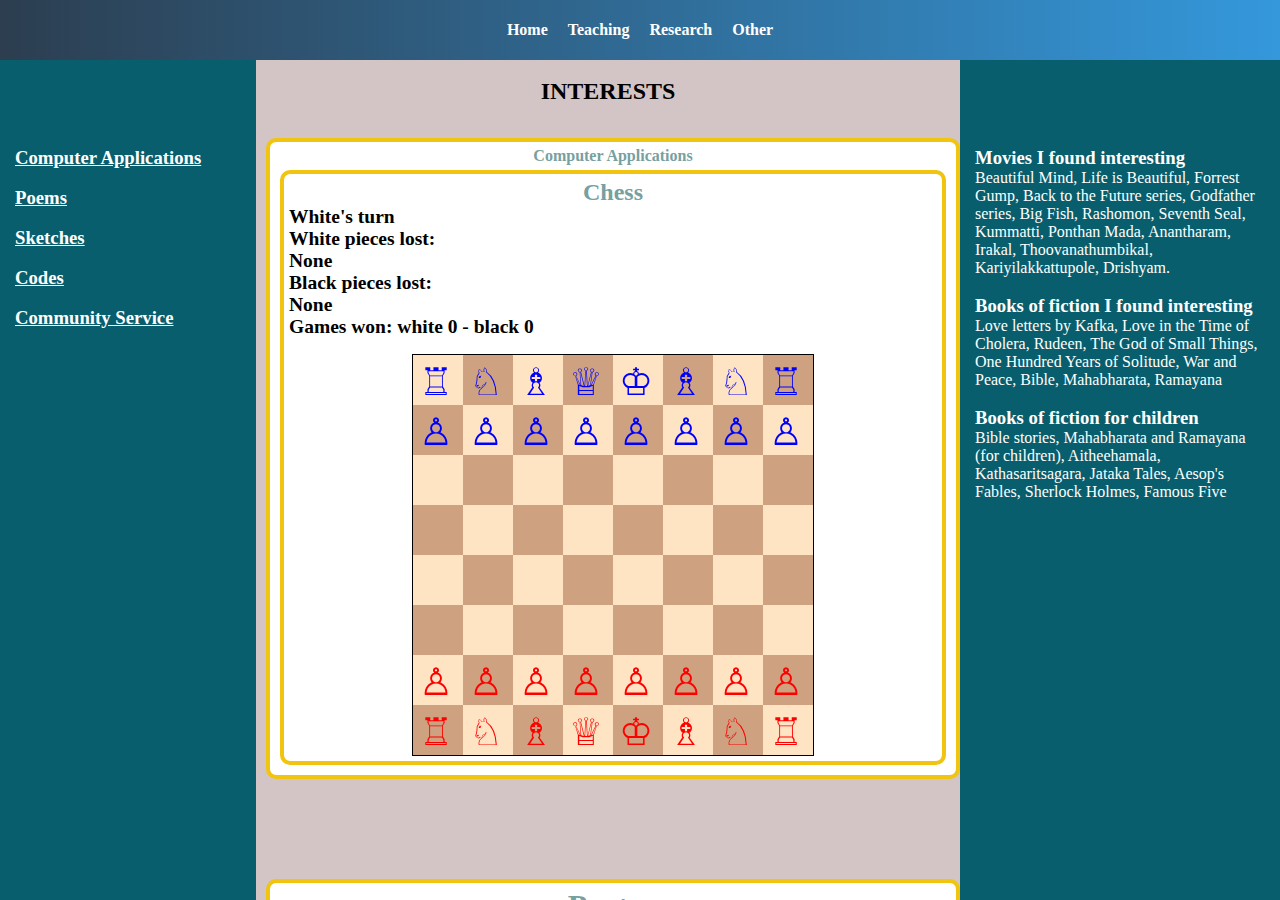
==== others.html @ 44015fb9 "Add files via upload" ====
<!DOCTYPE html>
<html lang="en">
<head>
    <meta charset="UTF-8">
    <meta name="viewport" content="width=device-width, initial-scale=1.0">
    <link rel="stylesheet" type="text/css" href="styleother.css">
    <title>Chess (Multiplayer)</title>
    <script type="text/javascript" src="js/script.js"></script>
    <style>
        html {
            scroll-behavior: smooth;
        }
    </style>
</head>
<body>
    <header class="fixed-header">
        <div id="nav">
            <nav>                   
                <ul>
                    <li><a href="index.html">Home</a></li>
                    <li><a href="teachingportfolio.html">Teaching</a></li>
                    <li><a href="research.html">Research</a></li>
                    <li><a href="others.html">Other</a></li>
                </ul>
            </nav>
        </div>   
    </header>
    <main class="main">
        <div class="container">
            <div class="left">
                <div class="content">
                    <br><br><br><br>
                    
                    <h3><a href="#CA">Computer Applications</a></h3>
                    <br>
                    <h3><a href="#Poetry">Poems</a></h3>
                    <br>
                    <h3><a href="#SK">Sketches</a></h3>
                    <br>
                    <h3><a href="https://app.box.com/s/dmi5j92ljayse3am610q">Codes</a></h3>
                    <br>
                    <h3><a href="#Rcitizen">Community Service</a></h3>
                </div>  
            </div>
            <div class="middle">
                <br>
                <h2 id="main-heading"><strong>INTERESTS</strong></h2>
                <br>
                <div class="scrollable-content">
                    <div class="content">
                        <div class="container-others1">
                            <h4 id="CA"> Computer Applications</h4>
                            <div class="chessboard-box">
                                <h2>Chess</h2>
                                <div class="info-container">
                                    <h2 id="currentTeamText"></h2>
                                    <h2>White pieces lost:</h2>
                                    <h2 id="whiteCasualities"></h2>
                                    <h2>Black pieces lost:</h2>
                                    <h2 id="blackCasualities"></h2>
                                    <h2 id="totalVictories"></h2>
                                    <br>
                                </div>
                                <div class="canvas-container">
                                    <canvas id="chessCanvas" width="400" height="400"></canvas>
                                </div>
                            </div>
                        </div>
                        <br><br><br><br><br>
                        <div class="container-others2">
                            <div class="image-info">
                                <h1 id="Poetry">Poetry</h1>
                            </div>
                            <div class="poem1">                     
                                <br><br><br>
                                <div class="image-container">
                                    <img src="Images/njan marendathenganejpg.jpg" alt="Description of Image">
                                </div> 
                            </div>
                            <br>
                            <div class="poem2">
                                <br><br><br>
                                <div class="image-container">
                                    <img src="Images/thokkan.jpg" alt="Description of Image">
                                </div>
                            </div>
                            <br>
                            <div class="poem3">
                                <br><br><br>
                                <div class="image-container">
                                    <img src="Images/kuleenam.jpg" alt="Description of Image">
                                </div> 
                            </div>
                            <div class="poem3">
                                <br><br><br>
                                <div class="image-container">
                                    <img src="Images/Luminaries.jpg" alt="Description of Image">
                                </div> 
                            </div>
                        </div>
                        <br><br><br><br><br>
                        <div class="container-others3">
                            <div class="image-info">
                                <h1 id="SK">Sketches</h1>
                            </div>
                            <div class="sketch1">                     
                                <br><br><br>
                                <div class="image-container">
                                    <img src="Images/sketch.JPG" alt="Description of Image">
                                </div> 
                            </div>            
                        </div>
                        <div class="container-others4">
                            <div class="image-info">
                                <h1 id="Rcitizen">Being a responsible citizen</h1>
                            </div>
                            <div class="Rcitizenclass">                     
                                <br><br><br>
                                <div class="image-container">
                                    <p>We a collective of science enthusiasts come under an umbrella we call KTPI and try to engage in moulding young students to become successful at a carear in science. We conduct seminars, colloquims and conferences aiming at students. Also, we train them through one of our initiative ART by providing opportunities to do research with experts in the area. You can find more about KTPI <a href="https://keralatpi.github.io/">here</a> </p>
                                </div> 
                            </div>            
                        </div>
                    </div>
                </div>
            </div>
            <div class="right">
                <div class="content">
                    <br><br><br><br>
                    <h3>Movies I found interesting</h3>
                    <p>Beautiful Mind, Life is Beautiful, Forrest Gump, Back to the Future series, Godfather series, Big Fish, Rashomon, Seventh Seal, Kummatti, Ponthan Mada, Anantharam, Irakal, Thoovanathumbikal, Kariyilakkattupole, Drishyam.</p>
                    <br>
                    <h3>Books of fiction I found interesting</h3>
                    <p>Love letters by Kafka, Love in the Time of Cholera, Rudeen, The God of Small Things, One Hundred Years of Solitude, War and Peace, Bible, Mahabharata, Ramayana</p>
                    <br>
                    <h3>Books of fiction for children</h3>
                    <p>Bible stories, Mahabharata and Ramayana (for children), Aitheehamala, Kathasaritsagara, Jataka Tales, Aesop's Fables, Sherlock Holmes, Famous Five</p>
                    <br><br><br><br>
                </div>
            </div>
        </div> 
    </main>
</body>
</html>
---- styleother.css ----
* {
    margin: 0;
    padding: 0;
    box-sizing: border-box;
}

body {
    background-color: #2c3e50;
    width: 100%;
    color: #f8f8f8;
    font-family: 'Garamond', serif;
    display: flex;
    justify-content: center;
    height: 100vh;
    overflow: hidden;
}

.fixed-header {
    display: flex;
    justify-content: center;
    align-items: center;
    position: fixed;
    top: 0;
    left: 0;
    width: 100%;
    height: 60px;
    background: linear-gradient(to right, #2c3e50, #3498db);
    padding: 10px;
    z-index: 1000;
}

nav ul {
    display: flex;
    justify-content: center;
    align-items: center;
    list-style-type: none;
    color: white;
}

nav ul li {
    margin: 0 10px;
}

nav ul li a {
    color: #fff;
    text-decoration: none;
    font-weight: bold;
    position: relative;
}

nav ul li a::after {
    content: '';
    position: absolute;
    bottom: 0;
    left: 0;
    width: 0;
    height: 2px;
    background-color: #f1c40f;
    transition: width 0.3s ease;
}

nav ul li a:hover::after {
    width: 100%;
}

main {
    margin-top: 60px;
    display: flex;
    width: 100%;
    height: calc(100vh - 60px);
}

.container {
    display: flex;
    width: 100%;
    height: 100%;
}

.column {
    padding: 0;
    overflow-y: auto;
}

.left {
    width: 20%;
    background-color:  rgb(8, 94, 109);
    
    color: white;
    padding: 5px;
}

.middle {
    width: 55%;
    justify-content: center;
    text-align: center;
    background-color: rgb(211, 197, 197);
    color: rgb(119, 160, 160);
    display: flex;
    flex-direction: column;
    overflow-y: auto;
}

.right {
    width: 25%;
    background-color: rgb(8, 94, 109);
    color: white;
    padding: 5px;
}

a {
    color: white;
}

.middle .container-others1,
.middle .container-others2,
.middle .container-others3,
.middle .container-others4 {
    width:100%;
    border: 4px solid #f1c40f;
    padding: 5px;
    margin: 5px;
    background-color: #ffffff;
    border-radius: 10px;
}

.middle .container-others1 .canvas-container,
.middle .container-others2 .image-container,
.middle .container-others3 .image-container,
.middle .container-others4 .image-container {
    display: flex;
    justify-content: center;
    align-items: center;
}

canvas {
    border: 1px solid black;
}

.middle .container-others2 .image-container img {
    width: 100%;
    height: auto;
}

.middle .container-others3 .image-container img {
    width: 100%;
    height: auto;
}
.scrollable-content {
    overflow-y: auto;
    flex-grow: 1;
    padding-right: 0px;
    scroll-padding-left: 0;
    padding-bottom: 100px;
    box-sizing: border-box;
}

.middle .container-others1 .info-container {
    text-align: left;
    font-size: small;
    color: black;
}

.middle .content {
    display: flex;
    flex-direction: column;
    align-items: center;
    width: 100%;
    height:auto;
}
.middle #main-heading
{
    color:black;
    
}
.middle .container-others1 h1,
.middle .container-others2 h1,
.middle .container-others3 h1 
.middle .container-others4 h1 {
    margin-bottom: 10px;
}

.chessboard-box {
    border: 4px solid #f1c40f;
    padding: 5px;
    margin: 5px;
    background-color: #ffffff;
    border-radius: 10px;
}

.poem1, .poem2, .poem3, .sketch1, .Rcitizenclass {

    border: 4px solid #f1c40f;
    padding: 5px;
    margin: 5px 0;
    background-color: #ffffff;
    border-radius: 10px;
}
.Rcitizenclass .image-container a{
    color:#3498db;
}
/* Media queries */

/*
@media (max-width: 550px) {
    body {
        background-color: #2c3e50;
        width: 100%;
        color: #f8f8f8;
        font-family: 'Garamond', serif;
        display: flex;
        justify-content: center;
        height: auto;
        overflow: auto;
    }
    
    .fixed-header {
        display: flex;
        justify-content: center;
        align-items: center;
        position: fixed;
        top: 0;
        left: 0;
        width: 100%;
        height: 60px;
        background: linear-gradient(to right, #2c3e50, #3498db);
        padding: 10px;
        z-index: 1000;
    }
    
    nav ul {
        display: flex;
        justify-content: center;
        align-items: center;
        list-style-type: none;
        color: white;
    }
    
    nav ul li {
        margin: 0 10px;
    }
    
    nav ul li a {
        color: #fff;
        text-decoration: none;
        font-weight: bold;
        position: relative;
    }
    
    nav ul li a::after {
        content: '';
        position: absolute;
        bottom: 0;
        left: 0;
        width: 0;
        height: 2px;
        background-color: #f1c40f;
        transition: width 0.3s ease;
    }
    
    nav ul li a:hover::after {
        width: 100%;
    }
    
    main {
        margin-top: 60px;
        display: flex;
        width: 100%;
        height: 100%;
        overflow-y: auto;
    }
    
    .container{
        width:100%;
        display:flex;
        flex-direction: column;
        align-content: center;
        align-items: center;
        padding: 5%;
    }
    .scrollable-content{
        width:100%;
    }
    .left,.right,.middle{
        width:100%;
        height:100%;
        padding:3%;
    }
    .middle{
        height:100vh;
    }
    .name-container {
        position: static;
        transform: none;
    }

    .content {
        margin: 0px;
        padding: 0px;
        width:100%;
        height:auto;
        grid-template-columns: 1fr;
    }
    canvas {
        border: 1px solid black;
        width:100%;
        height:auto;
    }
}*/
/* Small devices (up to 576px) */
@media (max-width: 500px){
    body {
        background-color: #2c3e50;
        width: 100%;
        color: #f8f8f8;
        font-family: 'Garamond', serif;
        display: flex;
        justify-content: center;
        height: auto;
        overflow: auto;
    }
    
    .fixed-header {
        display: flex;
        justify-content: center;
        align-items: center;
        position: fixed;
        top: 0;
        left: 0;
        width: 100%;
        height: 60px;
        background: linear-gradient(to right, #2c3e50, #3498db);
        padding: 10px;
        z-index: 1000;
    }
    
    nav ul {
        display: flex;
        justify-content: center;
        align-items: center;
        list-style-type: none;
        color: white;
    }
    
    nav ul li {
        margin: 0 10px;
    }
    
    nav ul li a {
        color: #fff;
        text-decoration: none;
        font-weight: bold;
        position: relative;
    }
    
    nav ul li a::after {
        content: '';
        position: absolute;
        bottom: 0;
        left: 0;
        width: 0;
        height: 2px;
        background-color: #f1c40f;
        transition: width 0.3s ease;
    }
    
    nav ul li a:hover::after {
        width: 100%;
    }
    
    main {
        margin-top: 60px;
        display: flex;
        width: 100%;
        height: 100%;
        overflow-y: auto;
    }
    
    .container{
        width:100%;
        display:flex;
        flex-direction: column;
        align-content: center;
        align-items: center;
        padding: 5%;
    }
    .scrollable-content{
        width:100%;
    }
    .left,.right,.middle{
        width:100%;
        height:100%;
        padding:3%;
    }
    .middle{
        height:100vh;
    }
    .name-container {
        position: static;
        transform: none;
    }

    .content {
        margin: 0px;
        padding: 0px;
        width:100%;
        height:auto;
        grid-template-columns: 1fr;
    }
    canvas {
        border: 1px solid black;
        width:100%;
        height:auto;
    }
}
@media (max-width: 800px){
    body {
        background-color: #2c3e50;
        width: 100%;
        color: #f8f8f8;
        font-family: 'Garamond', serif;
        display: flex;
        justify-content: center;
        height: auto;
        overflow: auto;
    }
    
    .fixed-header {
        display: flex;
        justify-content: center;
        align-items: center;
        position: fixed;
        top: 0;
        left: 0;
        width: 100%;
        height: 60px;
        background: linear-gradient(to right, #2c3e50, #3498db);
        padding: 10px;
        z-index: 1000;
    }
    
    nav ul {
        display: flex;
        justify-content: center;
        align-items: center;
        list-style-type: none;
        color: white;
    }
    
    nav ul li {
        margin: 0 10px;
    }
    
    nav ul li a {
        color: #fff;
        text-decoration: none;
        font-weight: bold;
        position: relative;
    }
    
    nav ul li a::after {
        content: '';
        position: absolute;
        bottom: 0;
        left: 0;
        width: 0;
        height: 2px;
        background-color: #f1c40f;
        transition: width 0.3s ease;
    }
    
    nav ul li a:hover::after {
        width: 100%;
    }
    
    main {
        margin-top: 60px;
        display: flex;
        width: 100%;
        height: 100%;
        overflow-y: auto;
    }
    
    .container{
        width:100%;
        display:flex;
        flex-direction: column;
        align-content: center;
        align-items: center;
        padding: 5%;
    }
    .scrollable-content{
        width:100%;
    }
    .left,.right,.middle{
        width:100%;
        height:100%;
        padding:3%;
    }
    .middle{
        height:100vh;
    }
    .name-container {
        position: static;
        transform: none;
    }

    .content {
        margin: 0px;
        padding: 0px;
        width:100%;
        height:auto;
        grid-template-columns: 1fr;
    }
    canvas {
        border: 1px solid black;
    }
}
/*
/* Medium devices (between 577px and 992px) 
@media (min-width: 577px) and (max-width: 992px) {
    .main .left-column .content {
        margin-top: 0;
        grid-template-columns: repeat(2, 1fr);
    }
}

/* Large devices (above 992px) */
@media (min-width: 993px) {
    .content {
        margin: 5px;
        padding: 5px;
        grid-template-columns: repeat(3, 1fr);
    }
}
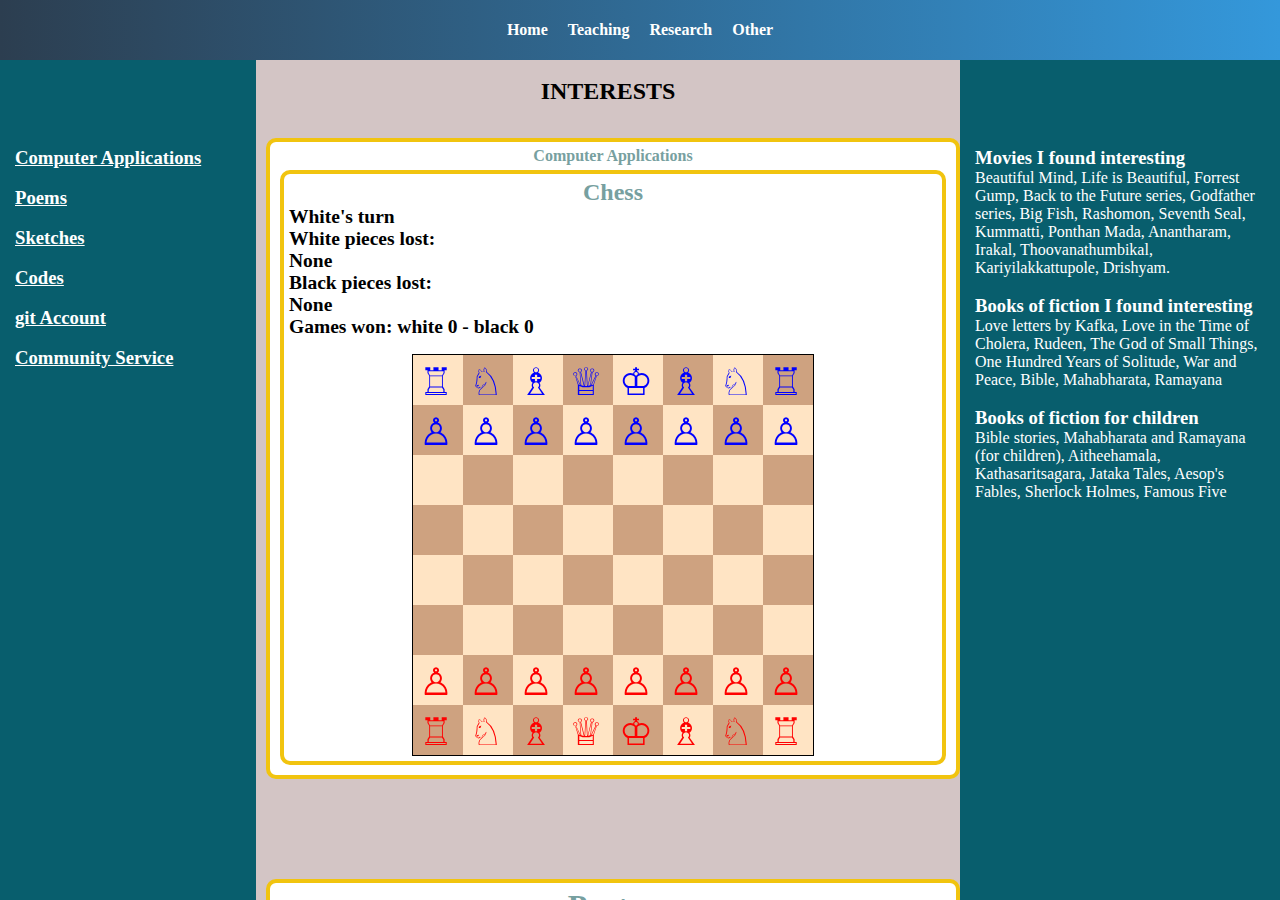
==== commit dc6cbeb3: "Update others.html" ====
--- a/others.html
+++ b/others.html
@@ -38,6 +38,8 @@
                     <h3><a href="#SK">Sketches</a></h3>
                     <br>
                     <h3><a href="https://app.box.com/s/dmi5j92ljayse3am610q">Codes</a></h3>
+                    <br>
+                    <h3><a href="https://github.com/Josecherukara">git Account</a></h3>
                     <br>
                     <h3><a href="#Rcitizen">Community Service</a></h3>
                 </div>  
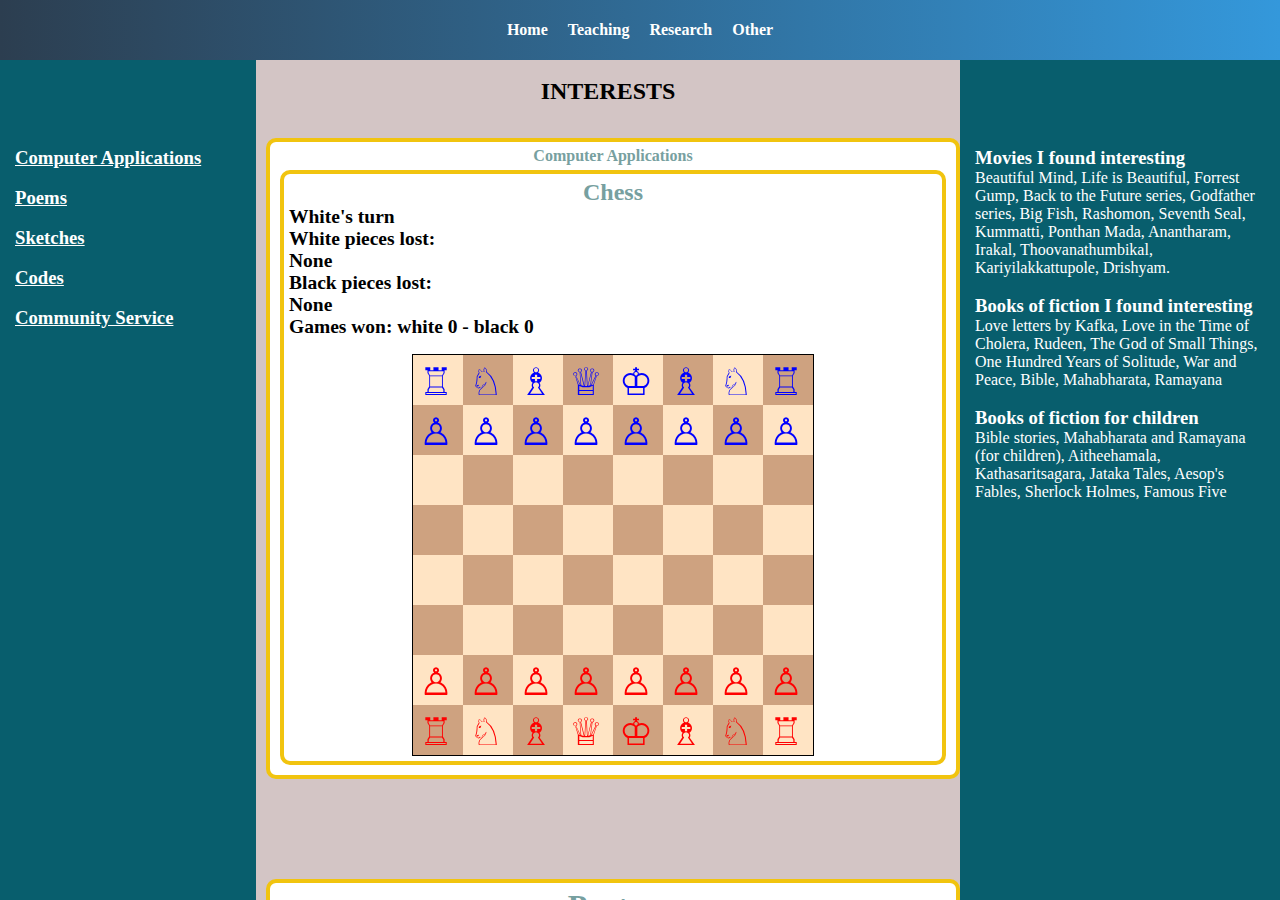
==== commit 7cad697d: "Add files via upload" ====
--- a/others.html
+++ b/others.html
@@ -38,8 +38,6 @@
                     <h3><a href="#SK">Sketches</a></h3>
                     <br>
                     <h3><a href="https://app.box.com/s/dmi5j92ljayse3am610q">Codes</a></h3>
-                    <br>
-                    <h3><a href="https://github.com/Josecherukara">git Account</a></h3>
                     <br>
                     <h3><a href="#Rcitizen">Community Service</a></h3>
                 </div>  
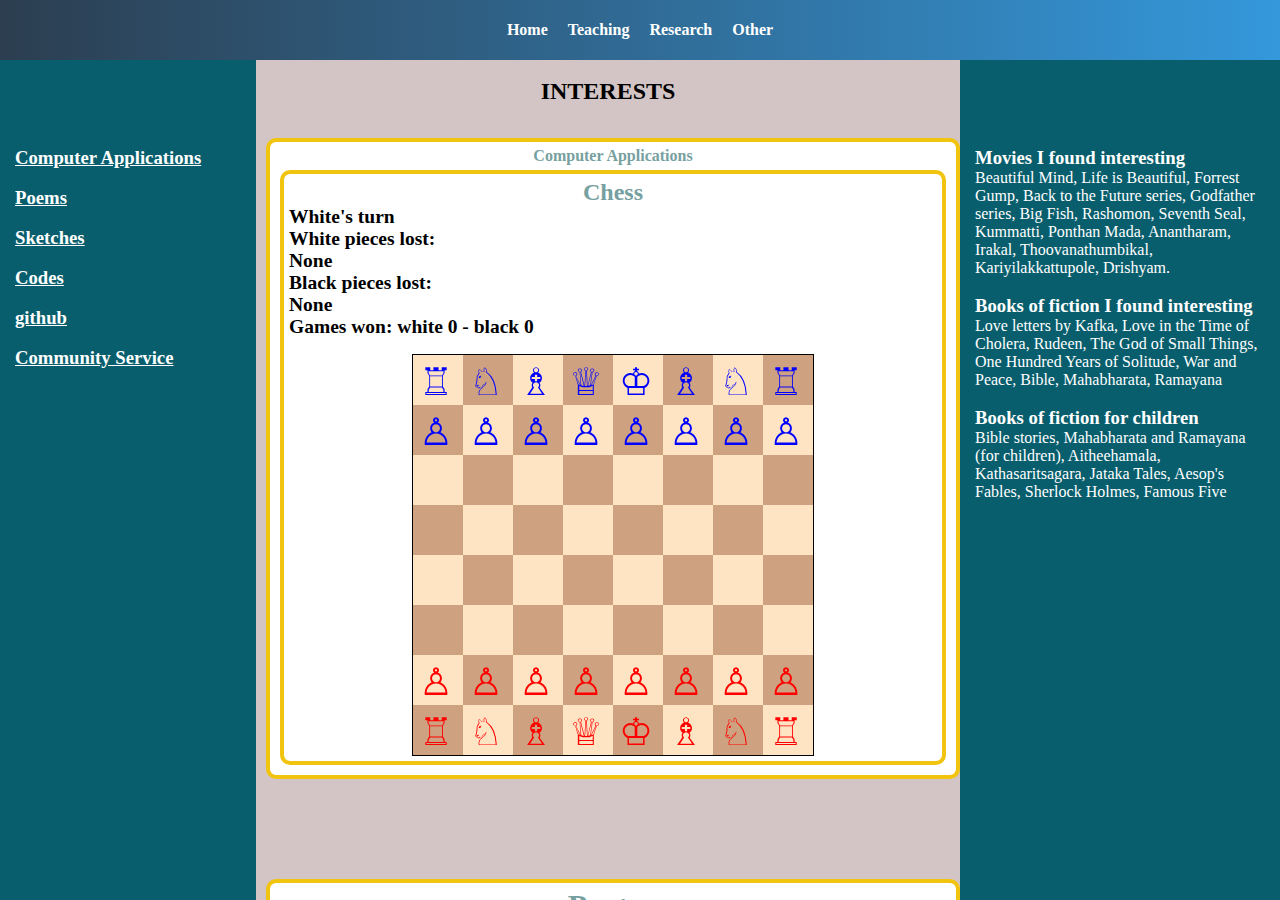
==== commit 652f7248: "Update others.html" ====
--- a/others.html
+++ b/others.html
@@ -4,7 +4,8 @@
     <meta charset="UTF-8">
     <meta name="viewport" content="width=device-width, initial-scale=1.0">
     <link rel="stylesheet" type="text/css" href="styleother.css">
-    <title>Chess (Multiplayer)</title>
+    <title>Others</title>
+    
     <script type="text/javascript" src="js/script.js"></script>
     <style>
         html {
@@ -38,6 +39,8 @@
                     <h3><a href="#SK">Sketches</a></h3>
                     <br>
                     <h3><a href="https://app.box.com/s/dmi5j92ljayse3am610q">Codes</a></h3>
+                    <br>
+                    <h3><a href="https://github.com/Josecherukara">github</a></h3>
                     <br>
                     <h3><a href="#Rcitizen">Community Service</a></h3>
                 </div>  
@@ -117,7 +120,7 @@
                             <div class="Rcitizenclass">                     
                                 <br><br><br>
                                 <div class="image-container">
-                                    <p>We a collective of science enthusiasts come under an umbrella we call KTPI and try to engage in moulding young students to become successful at a carear in science. We conduct seminars, colloquims and conferences aiming at students. Also, we train them through one of our initiative ART by providing opportunities to do research with experts in the area. You can find more about KTPI <a href="https://keralatpi.github.io/">here</a> </p>
+                                    <p>We a collective of science enthusiasts come under an umbrella, we call KTPI. Here we try to engage in moulding young students to become successful at a carear in science. We conduct seminars, colloquims and conferences aiming at under graduate and masters students. Also, we train them through one of our initiative ART by providing opportunities to do research with experts in the area. You can find more about KTPI <a href="https://keralatpi.github.io/">here</a> </p>
                                 </div> 
                             </div>            
                         </div>
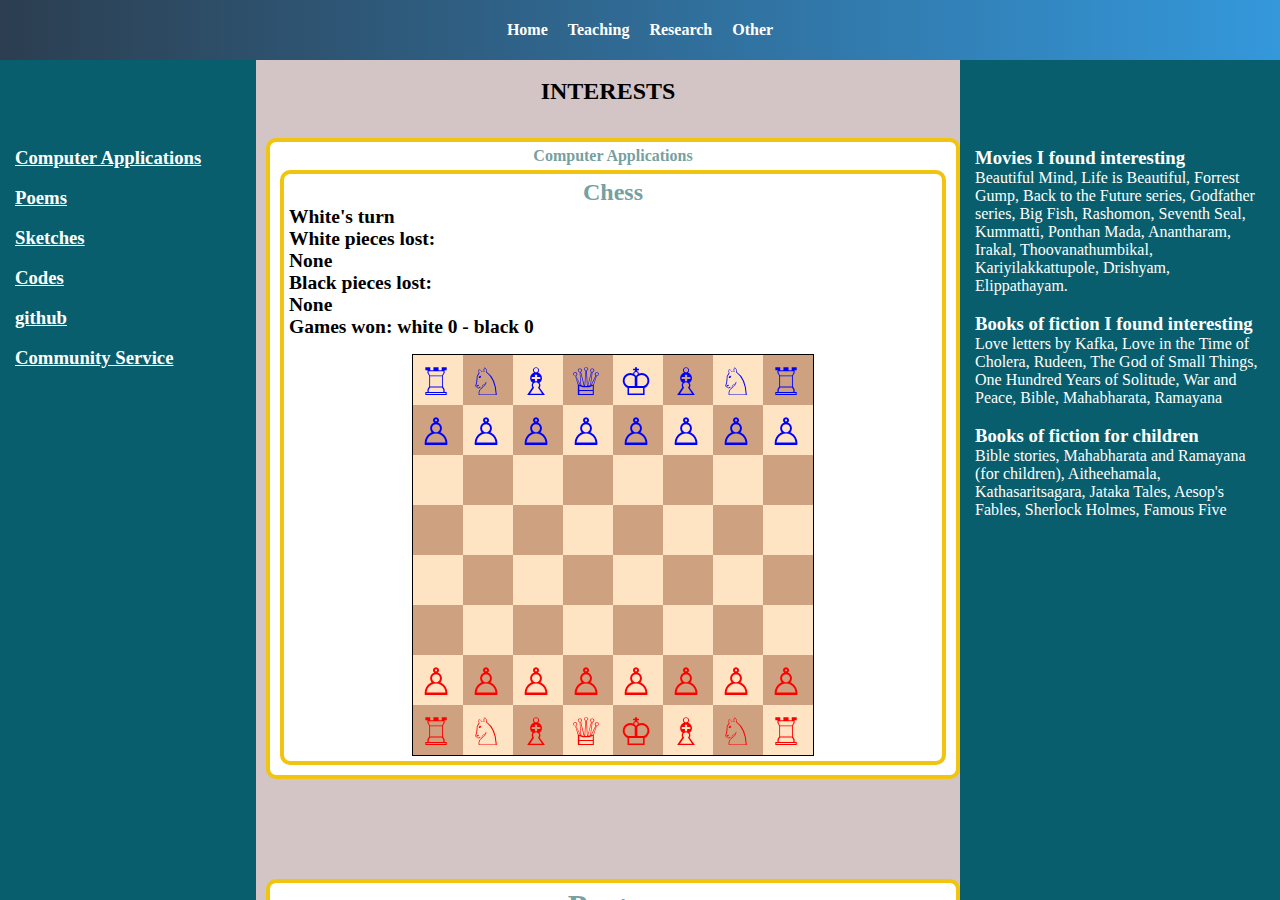
==== commit 7fa4c899: "Update others.html" ====
--- a/others.html
+++ b/others.html
@@ -131,7 +131,7 @@
                 <div class="content">
                     <br><br><br><br>
                     <h3>Movies I found interesting</h3>
-                    <p>Beautiful Mind, Life is Beautiful, Forrest Gump, Back to the Future series, Godfather series, Big Fish, Rashomon, Seventh Seal, Kummatti, Ponthan Mada, Anantharam, Irakal, Thoovanathumbikal, Kariyilakkattupole, Drishyam.</p>
+                    <p>Beautiful Mind, Life is Beautiful, Forrest Gump, Back to the Future series, Godfather series, Big Fish, Rashomon, Seventh Seal, Kummatti, Ponthan Mada, Anantharam, Irakal, Thoovanathumbikal, Kariyilakkattupole, Drishyam, Elippathayam.</p>
                     <br>
                     <h3>Books of fiction I found interesting</h3>
                     <p>Love letters by Kafka, Love in the Time of Cholera, Rudeen, The God of Small Things, One Hundred Years of Solitude, War and Peace, Bible, Mahabharata, Ramayana</p>
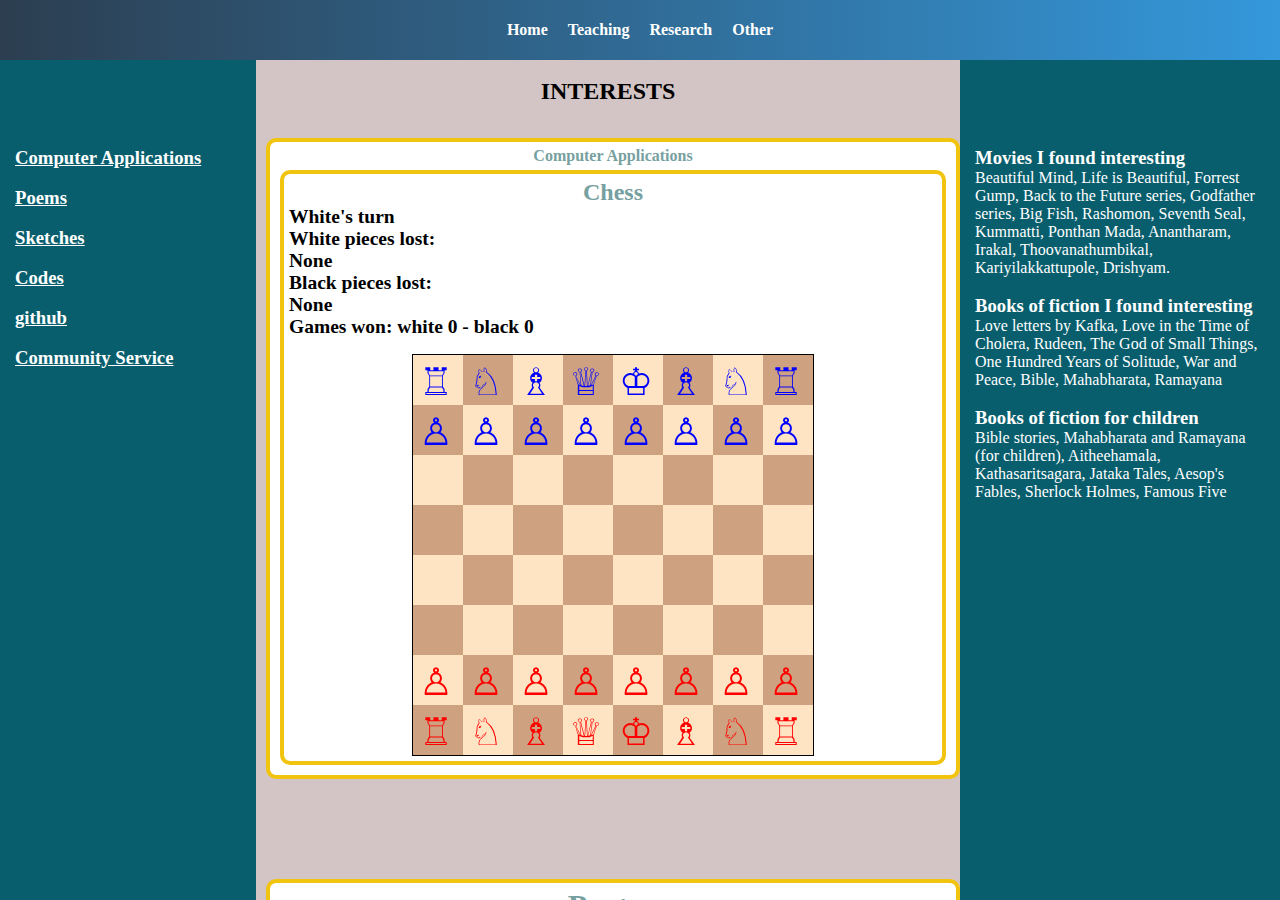
==== commit a9a71d29: "Add files via upload" ====
--- a/others.html
+++ b/others.html
@@ -5,7 +5,6 @@
     <meta name="viewport" content="width=device-width, initial-scale=1.0">
     <link rel="stylesheet" type="text/css" href="styleother.css">
     <title>Others</title>
-    
     <script type="text/javascript" src="js/script.js"></script>
     <style>
         html {
@@ -131,7 +130,7 @@
                 <div class="content">
                     <br><br><br><br>
                     <h3>Movies I found interesting</h3>
-                    <p>Beautiful Mind, Life is Beautiful, Forrest Gump, Back to the Future series, Godfather series, Big Fish, Rashomon, Seventh Seal, Kummatti, Ponthan Mada, Anantharam, Irakal, Thoovanathumbikal, Kariyilakkattupole, Drishyam, Elippathayam.</p>
+                    <p>Beautiful Mind, Life is Beautiful, Forrest Gump, Back to the Future series, Godfather series, Big Fish, Rashomon, Seventh Seal, Kummatti, Ponthan Mada, Anantharam, Irakal, Thoovanathumbikal, Kariyilakkattupole, Drishyam.</p>
                     <br>
                     <h3>Books of fiction I found interesting</h3>
                     <p>Love letters by Kafka, Love in the Time of Cholera, Rudeen, The God of Small Things, One Hundred Years of Solitude, War and Peace, Bible, Mahabharata, Ramayana</p>
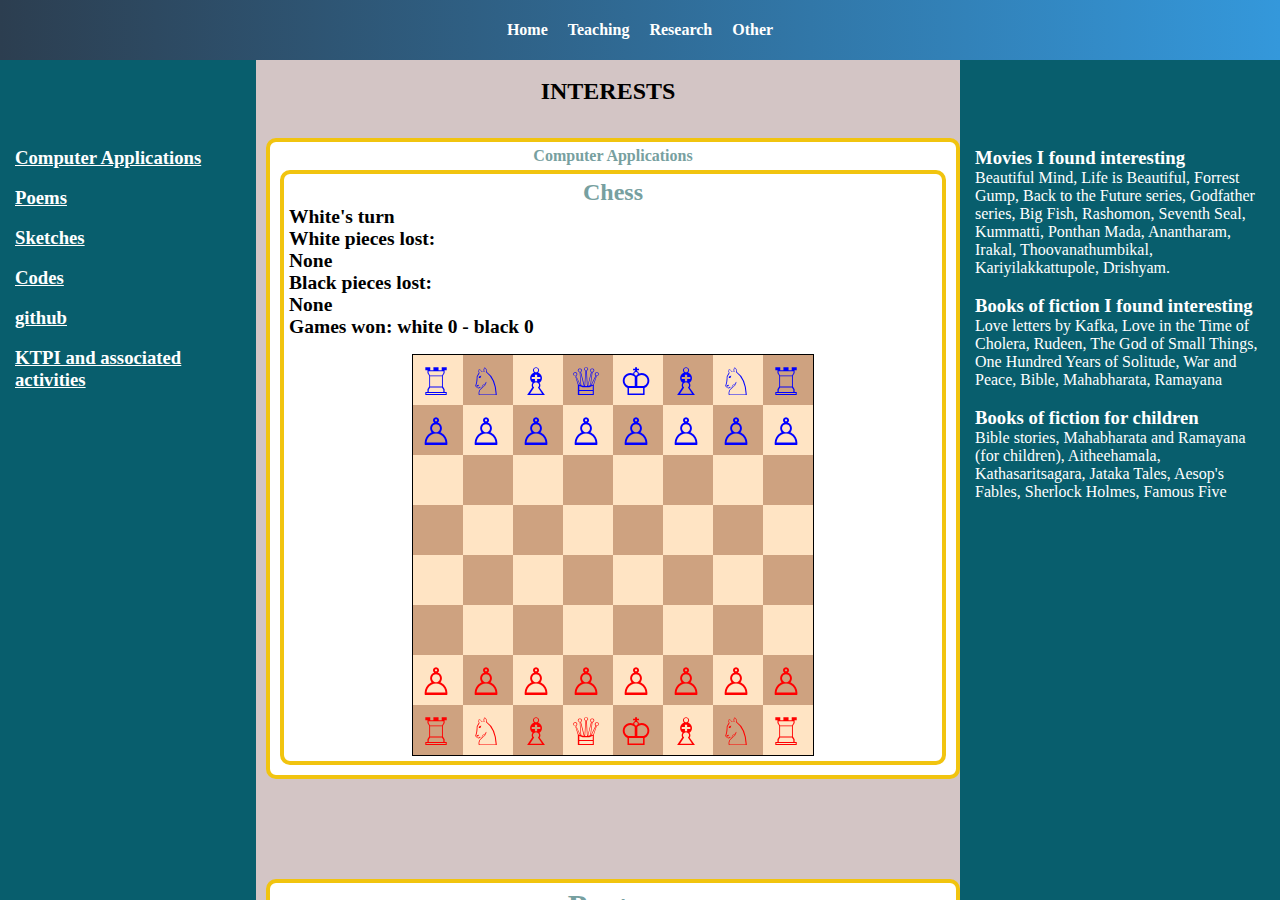
==== commit 7f996c30: "Add files via upload" ====
--- a/others.html
+++ b/others.html
@@ -4,6 +4,7 @@
     <meta charset="UTF-8">
     <meta name="viewport" content="width=device-width, initial-scale=1.0">
     <link rel="stylesheet" type="text/css" href="styleother.css">
+    <link rel="icon" type="image/png" href="Images/JMcover.jpg"/>
     <title>Others</title>
     <script type="text/javascript" src="js/script.js"></script>
     <style>
@@ -41,7 +42,7 @@
                     <br>
                     <h3><a href="https://github.com/Josecherukara">github</a></h3>
                     <br>
-                    <h3><a href="#Rcitizen">Community Service</a></h3>
+                    <h3><a href="#Rcitizen">KTPI and associated activities</a></h3>
                 </div>  
             </div>
             <div class="middle">
@@ -96,7 +97,7 @@
                             <div class="poem3">
                                 <br><br><br>
                                 <div class="image-container">
-                                    <img src="Images/Luminaries.jpg" alt="Description of Image">
+                                    <a href="Images/Luminaries.jpg" target="_blank"><img src="Images/Luminaries.jpg" alt="Description of Image"></a>
                                 </div> 
                             </div>
                         </div>
